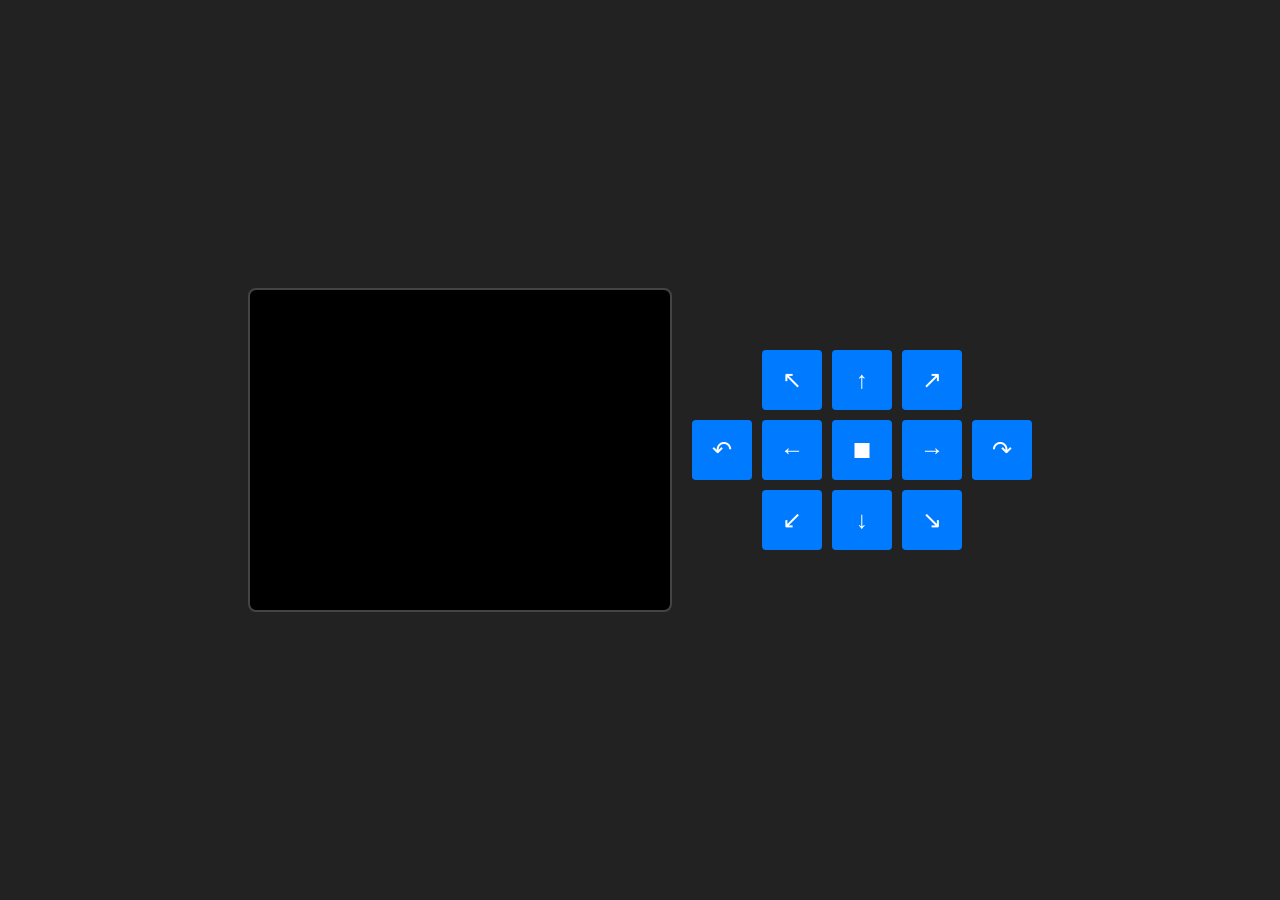
==== client/index.html @ 58f06c02 "cleanup comms, create a prototype of a client-side web interface" ====
<!DOCTYPE html>
<html lang="en">
<head>
    <meta charset="UTF-8">
    <meta name="viewport" content="width=device-width, initial-scale=1.0">
    <title>Thermobot Control Panel</title>
    <style>
        body {
            font-family: Arial, sans-serif;
            display: flex;
            justify-content: center;
            align-items: center;
            min-height: 100vh;
            margin: 0;
            background-color: #222;
        }
        .container {
            display: flex;
            gap: 20px;
            padding: 20px;
        }
        .video-stream {
            background-color: #000;
            border: 2px solid #444;
            border-radius: 8px;
            padding: 10px;
            min-width: 400px;
            min-height: 300px;
        }
        .controls {
            display: flex;
            flex-direction: column;
            gap: 20px;
            justify-content: center;
        }
        .arrow-pad {
            display: grid;
            grid-template-columns: auto auto auto auto auto;
            gap: 10px;
            justify-items: center;
        }
        .arrow-pad button {
            width: 60px;
            height: 60px;
            font-size: 24px;
            background-color: #007bff;
            color: white;
            border: none;
            border-radius: 4px;
            cursor: pointer;
        }
        .arrow-pad .empty {
            visibility: hidden;
        }
        button:hover {
            background-color: #0056b3;
        }
        button:active {
            background-color: #003d82;
        }
    </style>
</head>
<body>
    <div class="container">
        <div class="video-stream">
        </div>
        <div class="controls">
            <div class="arrow-pad">
                <button class="empty"></button>
                <button class="btn-topleft">↖</button>
                <button class="btn-forward">↑</button>
                <button class="btn-topright">↗</button>
                <button class="empty"></button>
                
                <button class="btn-rotateleft">↶</button>
                <button class="btn-left">←</button>
                <button class="btn-stop">⏹</button>
                <button class="btn-right">→</button>
                <button class="btn-rotateright">↷</button>

                <button class="empty"></button>
                <button class="btn-bottomleft">↙</button>
                <button class="btn-backward">↓</button>
                <button class="btn-bottomright">↘</button>
                <button class="empty"></button>
            </div>
        </div>
    </div>

    <script>
        // TODO: implement
        // add event listeners to each buttton, have it send correct json command over websockets
    </script>
</body>
</html>
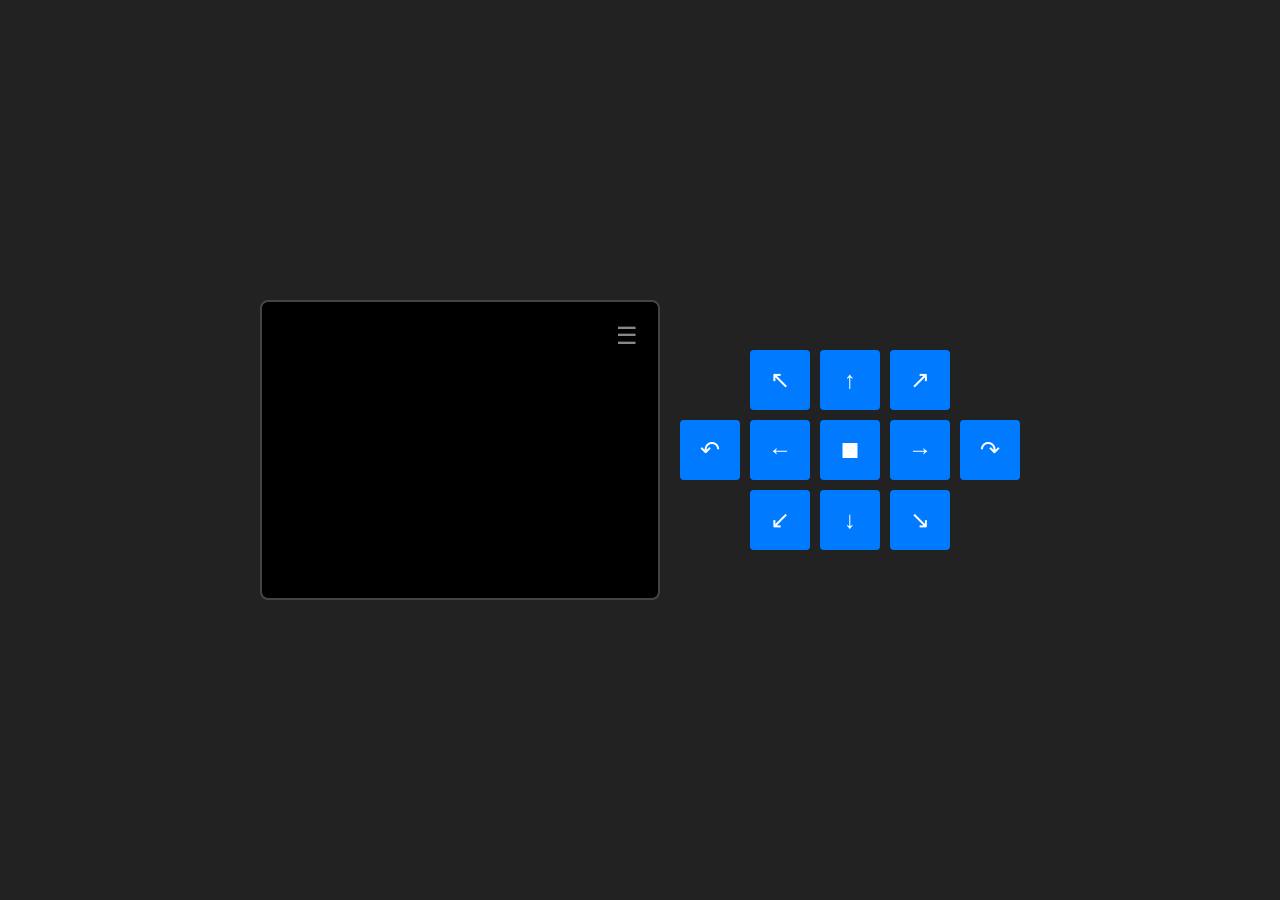
==== commit 48c0f77d: "implement camera streaming" ====
--- a/client/index.html
+++ b/client/index.html
@@ -4,65 +4,349 @@
     <meta charset="UTF-8">
     <meta name="viewport" content="width=device-width, initial-scale=1.0">
     <title>Thermobot Control Panel</title>
-    <style>
-        body {
-            font-family: Arial, sans-serif;
-            display: flex;
-            justify-content: center;
-            align-items: center;
-            min-height: 100vh;
-            margin: 0;
-            background-color: #222;
-        }
-        .container {
-            display: flex;
-            gap: 20px;
-            padding: 20px;
-        }
-        .video-stream {
-            background-color: #000;
-            border: 2px solid #444;
-            border-radius: 8px;
-            padding: 10px;
-            min-width: 400px;
-            min-height: 300px;
-        }
-        .controls {
-            display: flex;
-            flex-direction: column;
-            gap: 20px;
-            justify-content: center;
-        }
-        .arrow-pad {
-            display: grid;
-            grid-template-columns: auto auto auto auto auto;
-            gap: 10px;
-            justify-items: center;
-        }
-        .arrow-pad button {
-            width: 60px;
-            height: 60px;
-            font-size: 24px;
-            background-color: #007bff;
-            color: white;
-            border: none;
-            border-radius: 4px;
-            cursor: pointer;
-        }
-        .arrow-pad .empty {
-            visibility: hidden;
-        }
-        button:hover {
-            background-color: #0056b3;
-        }
-        button:active {
-            background-color: #003d82;
-        }
-    </style>
+    <link rel="stylesheet" href="style.css">
 </head>
 <body>
     <div class="container">
         <div class="video-stream">
+            <input type="checkbox" id="nav-toggle-cb">
+            <label for="nav-toggle-cb" class="hamburger-btn">☰</label>
+            <div id="stream-container" class="image-container hidden">
+                <a id="save-still" href="#" class="button save" download="capture.jpg">Save</a>
+                <div class="close" id="close-stream">×</div>
+                <img id="stream" src="" crossorigin>
+            </div>
+            <div id="sidebar">
+                <nav id="menu">
+
+                    <section id="xclk-section" class="nothidden">
+                        <div class="input-group" id="set-xclk-group">
+                            <label for="set-xclk">XCLK MHz</label>
+                            <div class="text">
+                                <input id="xclk" type="text" minlength="1" maxlength="2" size="2" value="8">
+                            </div>
+                            <button class="inline-button" id="set-xclk">Set</button>
+                        </div>
+                    </section>
+
+                    <div class="input-group" id="framesize-group">
+                        <label for="framesize">Resolution</label>
+                        <select id="framesize" class="default-action">
+                            <!-- 2MP -->
+                            <option value="15">UXGA(1600x1200)</option>
+                            <option value="14">SXGA(1280x1024)</option>
+                            <option value="13">HD(1280x720)</option>
+                            <option value="12">XGA(1024x768)</option>
+                            <option value="11">SVGA(800x600)</option>
+                            <option value="10">VGA(640x480)</option>
+                            <option value="9">HVGA(480x320)</option>
+                            <option value="8">CIF(400x296)</option>
+                            <!--option value="7">320x320</option--> <!-- Unsupported on ov2640 -->
+                            <option value="6">QVGA(320x240)</option>
+                            <option value="5">240x240</option>
+                            <option value="4">HQVGA(240x176)</option>
+                            <option value="3">QCIF(176x144)</option>
+                            <option value="2">128x128</option>
+                            <option value="1">QQVGA(160x120)</option>
+                            <option value="0">96x96</option>
+                        </select>
+                    </div>
+                    <div class="input-group" id="quality-group">
+                        <label for="quality">Quality</label>
+                        <div class="slider-wrapper">
+                            <span class="range-min">4</span>
+                            <input type="range" id="quality" min="4" max="63" value="10" class="default-action">
+                            <span class="range-current" data-for="quality">10</span>
+                            <span class="range-max">63</span>
+                        </div>
+                    </div>
+                    <div class="input-group" id="brightness-group">
+                        <label for="brightness">Brightness</label>
+                        <div class="slider-wrapper">
+                            <span class="range-min">-2</span>
+                            <input type="range" id="brightness" min="-2" max="2" value="0" class="default-action">
+                            <span class="range-current" data-for="brightness">0</span>
+                            <span class="range-max">2</span>
+                        </div>
+                    </div>
+                    <div class="input-group" id="contrast-group">
+                        <label for="contrast">Contrast</label>
+                        <div class="slider-wrapper">
+                            <span class="range-min">-2</span>
+                            <input type="range" id="contrast" min="-2" max="2" value="0" class="default-action">
+                            <span class="range-current" data-for="contrast">0</span>
+                            <span class="range-max">2</span>
+                        </div>
+                    </div>
+                    <div class="input-group" id="saturation-group">
+                        <label for="saturation">Saturation</label>
+                        <div class="slider-wrapper">
+                            <span class="range-min">-2</span>
+                            <input type="range" id="saturation" min="-2" max="2" value="0" class="default-action">
+                            <span class="range-current" data-for="saturation">0</span>
+                            <span class="range-max">2</span>
+                        </div>
+                    </div>
+                    <div class="input-group" id="special_effect-group">
+                        <label for="special_effect">Special Effect</label>
+                        <select id="special_effect" class="default-action">
+                            <option value="0" selected="selected">No Effect</option>
+                            <option value="1">Negative</option>
+                            <option value="2">Grayscale</option>
+                            <option value="3">Red Tint</option>
+                            <option value="4">Green Tint</option>
+                            <option value="5">Blue Tint</option>
+                            <option value="6">Sepia</option>
+                        </select>
+                    </div>
+                    <div class="input-group" id="awb-group">
+                        <label for="awb">AWB</label>
+                        <div class="switch">
+                            <input id="awb" type="checkbox" class="default-action" checked="checked">
+                            <label class="slider" for="awb"></label>
+                        </div>
+                    </div>
+                    <div class="input-group" id="awb_gain-group">
+                        <label for="awb_gain">AWB Gain</label>
+                        <div class="switch">
+                            <input id="awb_gain" type="checkbox" class="default-action" checked="checked">
+                            <label class="slider" for="awb_gain"></label>
+                        </div>
+                    </div>
+                    <div class="input-group" id="wb_mode-group">
+                        <label for="wb_mode">WB Mode</label>
+                        <select id="wb_mode" class="default-action">
+                            <option value="0" selected="selected">Auto</option>
+                            <option value="1">Sunny</option>
+                            <option value="2">Cloudy</option>
+                            <option value="3">Office</option>
+                            <option value="4">Home</option>
+                        </select>
+                    </div>
+                    <div class="input-group" id="aec-group">
+                        <label for="aec">AEC SENSOR</label>
+                        <div class="switch">
+                            <input id="aec" type="checkbox" class="default-action" checked="checked">
+                            <label class="slider" for="aec"></label>
+                        </div>
+                    </div>
+                    <div class="input-group" id="aec2-group">
+                        <label for="aec2">AEC DSP</label>
+                        <div class="switch">
+                            <input id="aec2" type="checkbox" class="default-action" checked="checked">
+                            <label class="slider" for="aec2"></label>
+                        </div>
+                    </div>
+                    <div class="input-group" id="ae_level-group">
+                        <label for="ae_level">AE Level</label>
+                        <div class="slider-wrapper">
+                            <span class="range-min">-2</span>
+                            <input type="range" id="ae_level" min="-2" max="2" value="0" class="default-action">
+                            <span class="range-current" data-for="ae_level">0</span>
+                            <span class="range-max">2</span>
+                        </div>
+                    </div>
+                    <div class="input-group" id="aec_value-group">
+                        <label for="aec_value">Exposure</label>
+                        <div class="slider-wrapper">
+                            <span class="range-min">0</span>
+                            <input type="range" id="aec_value" min="0" max="1200" value="204" class="default-action">
+                            <span class="range-current" data-for="aec_value">204</span>
+                            <span class="range-max">1200</span>
+                        </div>
+                    </div>
+                    <div class="input-group" id="agc-group">
+                        <label for="agc">AGC</label>
+                        <div class="switch">
+                            <input id="agc" type="checkbox" class="default-action" checked="checked">
+                            <label class="slider" for="agc"></label>
+                        </div>
+                    </div>
+                    <div class="input-group hidden" id="agc_gain-group">
+                        <label for="agc_gain">Gain</label>
+                        <div class="slider-wrapper">
+                            <span class="range-min">1x</span>
+                            <input type="range" id="agc_gain" min="0" max="30" value="5" class="default-action">
+                            <span class="range-current" data-for="agc_gain">5</span>
+                            <span class="range-max">31x</span>
+                        </div>
+                    </div>
+                    <div class="input-group" id="gainceiling-group">
+                        <label for="gainceiling">Gain Ceiling</label>
+                        <div class="slider-wrapper">
+                            <span class="range-min">2x</span>
+                            <input type="range" id="gainceiling" min="0" max="6" value="0" class="default-action">
+                            <span class="range-current" data-for="gainceiling">0</span>
+                            <span class="range-max">128x</span>
+                        </div>
+                    </div>
+                    <div class="input-group" id="bpc-group">
+                        <label for="bpc">BPC</label>
+                        <div class="switch">
+                            <input id="bpc" type="checkbox" class="default-action">
+                            <label class="slider" for="bpc"></label>
+                        </div>
+                    </div>
+                    <div class="input-group" id="wpc-group">
+                        <label for="wpc">WPC</label>
+                        <div class="switch">
+                            <input id="wpc" type="checkbox" class="default-action" checked="checked">
+                            <label class="slider" for="wpc"></label>
+                        </div>
+                    </div>
+                    <div class="input-group" id="raw_gma-group">
+                        <label for="raw_gma">Raw GMA</label>
+                        <div class="switch">
+                            <input id="raw_gma" type="checkbox" class="default-action" checked="checked">
+                            <label class="slider" for="raw_gma"></label>
+                        </div>
+                    </div>
+                    <div class="input-group" id="lenc-group">
+                        <label for="lenc">Lens Correction</label>
+                        <div class="switch">
+                            <input id="lenc" type="checkbox" class="default-action" checked="checked">
+                            <label class="slider" for="lenc"></label>
+                        </div>
+                    </div>
+                    <div class="input-group" id="hmirror-group">
+                        <label for="hmirror">H-Mirror</label>
+                        <div class="switch">
+                            <input id="hmirror" type="checkbox" class="default-action" checked="checked">
+                            <label class="slider" for="hmirror"></label>
+                        </div>
+                    </div>
+                    <div class="input-group" id="vflip-group">
+                        <label for="vflip">V-Flip</label>
+                        <div class="switch">
+                            <input id="vflip" type="checkbox" class="default-action" checked="checked">
+                            <label class="slider" for="vflip"></label>
+                        </div>
+                    </div>
+                    <div class="input-group" id="dcw-group">
+                        <label for="dcw">DCW (Downsize EN)</label>
+                        <div class="switch">
+                            <input id="dcw" type="checkbox" class="default-action" checked="checked">
+                            <label class="slider" for="dcw"></label>
+                        </div>
+                    </div>
+                    <div class="input-group" id="colorbar-group">
+                        <label for="colorbar">Color Bar</label>
+                        <div class="switch">
+                            <input id="colorbar" type="checkbox" class="default-action">
+                            <label class="slider" for="colorbar"></label>
+                        </div>
+                    </div>
+                    <div class="input-group" id="led-group">
+                        <label for="led_intensity">LED Intensity</label>
+                        <div class="slider-wrapper">
+                            <span class="range-min">0</span>
+                            <input type="range" id="led_intensity" min="0" max="255" value="0" class="default-action">
+                            <span class="range-current" data-for="led_intensity">0</span>
+                            <span class="range-max">255</span>
+                        </div>
+                    </div>
+                    <section id="buttons">
+                        <button id="get-still">Get Still</button>
+                        <button id="toggle-stream">Start Stream</button>
+                    </section>
+
+                    <div style="margin-top: 8px;"><center><span style="font-weight: bold;">Advanced Settings</span></center></div>
+                    <hr style="width:100%">
+                    <input type="checkbox" id="nav-toggle-reg" class="hidden toggle-section-button">
+                    <label for="nav-toggle-reg" class="toggle-section-label">Register Get/Set</label>
+                    <section class="toggle-section">
+                        <!--h4>Set Register</h4-->
+                        <div class="input-group" id="set-reg-group">
+                            <label for="set-reg">Reg, Mask, Value</label>
+                            <div class="text">
+                                <input id="reg-addr" type="text" minlength="4" maxlength="6" size="6" value="0x111">
+                            </div>
+                            <div class="text">
+                                <input id="reg-mask" type="text" minlength="4" maxlength="4" size="4" value="0x80">
+                            </div>
+                            <div class="text">
+                                <input id="reg-value" type="text" minlength="4" maxlength="4" size="4" value="0x80">
+                            </div>
+                            <button class="inline-button" id="set-reg">Set</button>
+                        </div>
+                        <hr style="width:50%">
+                        <!--h4>Get Register</h4-->
+                        <div class="input-group" id="get-reg-group">
+                            <label for="get-reg">Reg, Mask</label>
+                            <div class="text">
+                                <input id="get-reg-addr" type="text" minlength="4" maxlength="6" size="6" value="0x111">
+                            </div>
+                            <div class="text">
+                                <input id="get-reg-mask" type="text" minlength="4" maxlength="6" size="6" value="0x80">
+                            </div>
+                            <button class="inline-button" id="get-reg">Get</button>
+                        </div>
+                        <div class="input-group">
+                            <label for="get-reg-value">Value</label>
+                            <div class="text">
+                                <span id="get-reg-value">0x1234</span>
+                            </div>
+                        </div>
+                    </section>
+                    <hr style="width:100%">
+                    <input type="checkbox" id="nav-toggle-2640pll" class="hidden toggle-section-button">
+                    <label for="nav-toggle-2640pll" class="toggle-section-label">CLK</label>
+                    <section class="toggle-section">
+
+                        <div class="input-group"><label for="2640pll1">CLK 2X</label><div class="switch"><input id="2640pll1" type="checkbox" class="reg-action" reg="0x111" offset="7" mask="0x01"><label class="slider" for="2640pll1"></label></div></div>
+
+                        <div class="input-group"><label for="2640pll3">CLK DIV</label><div class="text">0<input id="2640pll3" type="text" minlength="1" maxlength="2" size="2" value="1" class="reg-action" reg="0x111" offset="0" mask="0x3f">63</div></div>
+                        <div class="input-group"><label for="2640pll5">Auto PCLK</label><div class="switch"><input id="2640pll5" type="checkbox" class="reg-action" reg="0xd3" offset="7" mask="0x01"><label class="slider" for="2640pll5"></label></div></div>
+                        <div class="input-group"><label for="2640pll4">PCLK DIV</label><div class="text">0<input id="2640pll4" type="text" minlength="1" maxlength="3" size="3" value="4" class="reg-action" reg="0xd3" offset="0" mask="0x7f">127</div></div>
+
+                    </section>
+                    <hr style="width:100%">
+                    <input type="checkbox" id="nav-toggle-win" class="hidden toggle-section-button">
+                    <label for="nav-toggle-win" class="toggle-section-label">Window</label>
+                    <section class="toggle-section">
+
+                        <div class="input-group">
+                            <label for="start-x">Sensor Resolution</label><select id="start-x">
+                                <option value="2">CIF (400x296)</option>
+                                <option value="1">SVGA (800x600)</option>
+                                <option value="0" selected="selected">UXGA (1600x1200)</option>
+                            </select>
+                        </div>
+
+                        <div class="input-group" id="set-offset-res-group">
+                            <label for="offset-x">Offset</label>
+                            <div class="text">
+                                X:<input id="offset-x" type="text" minlength="1" maxlength="3" size="6" value="400">
+                            </div>
+                            <div class="text">
+                                Y:<input id="offset-y" type="text" minlength="1" maxlength="3" size="6" value="300">
+                            </div>
+                        </div>
+                        <div class="input-group" id="set-total-res-group">
+                            <label for="total-x">Window Size</label>
+                            <div class="text">
+                                X:<input id="total-x" type="text" minlength="1" maxlength="4" size="6" value="800">
+                            </div>
+                            <div class="text">
+                                Y:<input id="total-y" type="text" minlength="1" maxlength="4" size="6" value="600">
+                            </div>
+                        </div>
+                        <div class="input-group" id="set-output-res-group">
+                            <label for="output-x">Output Size</label>
+                            <div class="text">
+                                X:<input id="output-x" type="text" minlength="1" maxlength="4" size="6" value="320">
+                            </div>
+                            <div class="text">
+                                Y:<input id="output-y" type="text" minlength="1" maxlength="4" size="6" value="240">
+                            </div>
+                        </div>
+                        <button id="set-resolution">Set Resolution</button>
+                    </section>
+
+
+
+                </nav>
+            </div>
         </div>
         <div class="controls">
             <div class="arrow-pad">
@@ -88,8 +372,59 @@
     </div>
 
     <script>
-        // TODO: implement
-        // add event listeners to each buttton, have it send correct json command over websockets
+        const commands = {
+            'btn-forward': { cmd: 'MOVE', vx: 0, vy: 1, omega: 0 },
+            'btn-backward': { cmd: 'MOVE', vx: 0, vy: -1, omega: 0 },
+            'btn-left': { cmd: 'MOVE', vx: -1, vy: 0, omega: 0 },
+            'btn-right': { cmd: 'MOVE', vx: 1, vy: 0, omega: 0 },
+            'btn-topleft': { cmd: 'MOVE', vx: -1, vy: 1, omega: 0 },
+            'btn-topright': { cmd: 'MOVE', vx: 1, vy: 1, omega: 0 },
+            'btn-bottomleft': { cmd: 'MOVE', vx: -1, vy: -1, omega: 0 },
+            'btn-bottomright': { cmd: 'MOVE', vx: 1, vy: -1, omega: 0 },
+            'btn-rotateleft': { cmd: 'MOVE', vx: 0, vy: 0, omega: -1 },
+            'btn-rotateright': { cmd: 'MOVE', vx: 0, vy: 0, omega: 1 },
+            'btn-stop': { cmd: 'MOVE', vx: 0, vy: 0, omega: 0 }
+        };
+
+        const ws = new WebSocket('ws://192.168.4.1/ws');
+
+        ws.onopen = () => console.log('Connected to server');
+        ws.onerror = (error) => console.error('WebSocket error:', error);
+
+        function sendCommand(command) {
+            if (ws.readyState === WebSocket.OPEN) {
+                ws.send(JSON.stringify(command));
+            }
+        }
+
+        const activeIntervals = new Map();
+
+        document.querySelectorAll('.arrow-pad button:not(.empty)').forEach(button => {
+            const className = button.className;
+            const command = commands[className];
+
+            const stopMove = () => {
+                const intervalId = activeIntervals.get(button);
+                if (intervalId) {
+                    clearInterval(intervalId);
+                    activeIntervals.delete(button);
+                }
+                sendCommand(commands['btn-stop']);
+            };
+
+            button.addEventListener('mousedown', () => {
+                sendCommand(command);
+                if (!activeIntervals.has(button)) {
+                    activeIntervals.set(button, setInterval(() => sendCommand(command), 300));
+                }
+            });
+
+            button.addEventListener('mouseup', stopMove);
+        });
+
     </script>
+
+    <!-- Camera stream handling script-->
+    <script src="camerastream.js"></script>
 </body>
 </html>
--- a/client/style.css
+++ b/client/style.css
@@ -0,0 +1,680 @@
+* {
+    box-sizing: border-box;
+}
+
+body {
+    font-family: Arial, sans-serif;
+    display: flex;
+    justify-content: center;
+    align-items: center;
+    min-height: 100vh;
+    margin: 0;
+    background-color: #222;
+}
+
+.container {
+    display: flex;
+    gap: 20px;
+    padding: 20px;
+}
+
+.video-stream {
+    position: relative;
+    background-color: #000;
+    border: 2px solid #444;
+    border-radius: 8px;
+    padding: 10px;
+    min-width: 400px;
+    min-height: 300px;
+}
+
+.image-container {
+    background-color: #000;
+    border-radius: 4px;
+    position: relative;
+    display: flex;
+    align-items: center;
+    justify-content: center;
+    min-height: 300px;
+}
+
+.image-container img {
+    max-width: 100%;
+    max-height: 100%;
+    border-radius: 4px;
+}
+
+.image-container .close {
+    visibility: collapse;
+    /* position: absolute;
+    top: 10px;
+    left: 10px;
+    width: 30px;
+    height: 30px;
+    background-color: rgba(0, 0, 0, 0.6);
+    color: #fff;
+    border-radius: 50%;
+    display: flex;
+    align-items: center;
+    justify-content: center;
+    cursor: pointer;
+    font-size: 24px;
+    line-height: 1;
+    transition: background-color 0.2s;
+    z-index: 10; */
+}
+
+.image-container .close:hover {
+    background-color: rgba(0, 0, 0, 0.9);
+}
+
+.image-container .button.save {
+    position: absolute;
+    bottom: 10px;
+    right: 10px;
+    background-color: #007bff;
+    color: white;
+    padding: 8px 12px;
+    border-radius: 4px;
+    text-decoration: none;
+    font-size: 12px;
+    cursor: pointer;
+    transition: background-color 0.2s;
+    z-index: 10;
+}
+
+.image-container .button.save:hover {
+    background-color: #0056b3;
+}
+
+.image-container .button.save:active {
+    background-color: #003d82;
+}
+
+#menu .text {
+    display: flex;
+    gap: 6px;
+    align-items: center;
+}
+
+#menu .text input[type="text"] {
+    flex: 1;
+    min-width: 0;
+}
+
+.image-container.hidden {
+    display: none;
+}
+
+/* Sidebar - Hidden by default, shown as popup */
+#sidebar {
+    position: fixed;
+    top: 0;
+    right: -400px;
+    width: 380px;
+    height: 100vh;
+    background-color: #1a1a1a;
+    border-left: 2px solid #444;
+    transition: right 0.3s ease;
+    overflow-y: auto;
+    z-index: 1000;
+    padding: 0;
+}
+
+#sidebar::-webkit-scrollbar {
+    width: 8px;
+}
+
+#sidebar::-webkit-scrollbar-track {
+    background: #0a0a0a;
+}
+
+#sidebar::-webkit-scrollbar-thumb {
+    background: #444;
+    border-radius: 4px;
+}
+
+#sidebar::-webkit-scrollbar-thumb:hover {
+    background: #666;
+}
+
+/* Toggle checkbox - control sidebar visibility */
+#nav-toggle-cb {
+    display: none;
+}
+
+#nav-toggle-cb:checked ~ #sidebar {
+    right: 0;
+}
+
+/* Hamburger button styling */
+.hamburger-btn {
+    position: absolute;
+    top: 15px;
+    right: 15px;
+    z-index: 101;
+    background: none;
+    border: none;
+    font-size: 24px;
+    color: #888;
+    cursor: pointer;
+    padding: 5px;
+    transition: color 0.2s ease;
+}
+
+.hamburger-btn:hover {
+    color: #ccc;
+}
+
+/* Menu styling */
+#menu {
+    padding: 20px;
+    display: flex;
+    flex-direction: column;
+    gap: 15px;
+}
+
+#menu section {
+    display: flex;
+    flex-direction: column;
+    gap: 10px;
+}
+
+#menu .input-group {
+    display: flex;
+    flex-direction: column;
+    gap: 6px;
+}
+
+#menu label {
+    font-size: 13px;
+    color: #aaa;
+    font-weight: 500;
+    text-transform: uppercase;
+    letter-spacing: 0.5px;
+}
+
+#menu select,
+#menu input[type="text"],
+#menu input[type="range"] {
+    background-color: #222;
+    color: #fff;
+    border: 1px solid #444;
+    border-radius: 4px;
+    padding: 6px 8px;
+    font-size: 12px;
+}
+
+#menu select:hover,
+#menu input[type="text"]:hover,
+#menu input[type="range"]:hover {
+    border-color: #666;
+}
+
+#menu select:focus,
+#menu input[type="text"]:focus {
+    outline: none;
+    border-color: #007bff;
+    background-color: #2a2a2a;
+}
+
+#menu input[type="range"] {
+    cursor: pointer;
+    padding: 0;
+}
+
+/* Range input styling */
+.slider-wrapper {
+    display: flex;
+    gap: 8px;
+    align-items: center;
+    width: 100%;
+}
+
+.range-min,
+.range-max,
+.range-current {
+    font-size: 11px;
+    color: #777;
+    flex-shrink: 0;
+    min-width: 28px;
+    text-align: center;
+}
+
+.range-current {
+    color: #0090ff;
+    font-weight: 600;
+    min-width: 35px;
+}
+
+.slider-wrapper input[type="range"] {
+    flex: 1;
+    min-width: 0;
+    width: 100%;
+    cursor: pointer;
+    padding: 0;
+}
+
+#menu .input-group:has(input[type="range"]) {
+    display: flex;
+    flex-direction: column;
+    gap: 6px;
+}
+
+/* Toggle switch styling */
+.switch {
+    display: flex;
+    align-items: center;
+}
+
+.switch input {
+    display: none;
+}
+
+.switch .slider {
+    width: 40px;
+    height: 20px;
+    background-color: #444;
+    border-radius: 10px;
+    cursor: pointer;
+    position: relative;
+    transition: background-color 0.3s;
+}
+
+.switch .slider::after {
+    content: '';
+    position: absolute;
+    width: 16px;
+    height: 16px;
+    background-color: #888;
+    border-radius: 50%;
+    top: 2px;
+    left: 2px;
+    transition: left 0.3s;
+}
+
+.switch input:checked + .slider {
+    background-color: #007bff;
+}
+
+.switch input:checked + .slider::after {
+    left: 22px;
+    background-color: #fff;
+}
+
+/* Button styling in menu */
+#menu button {
+    background-color: #007bff;
+    color: white;
+    border: none;
+    padding: 8px 12px;
+    border-radius: 4px;
+    cursor: pointer;
+    font-size: 12px;
+    font-weight: 500;
+    transition: background-color 0.2s;
+}
+
+#menu button:hover {
+    background-color: #0056b3;
+}
+
+#menu button:active {
+    background-color: #003d82;
+}
+
+.inline-button {
+    padding: 6px 10px !important;
+    font-size: 11px !important;
+    width: fit-content !important;
+}
+
+/* Section styling */
+#menu section hr {
+    border: none;
+    border-top: 1px solid #333;
+    margin: 10px 0;
+}
+
+.nothidden {
+    display: flex !important;
+}
+
+.hidden {
+    display: none !important;
+}
+
+/* Toggle section label */
+.toggle-section-label {
+    display: flex;
+    align-items: center;
+    gap: 8px;
+    color: #888;
+    font-size: 12px;
+    font-weight: 500;
+    cursor: pointer;
+    padding: 10px 6px;
+    user-select: none;
+    background-color: #0d0d0d;
+    border-radius: 4px;
+    transition: all 0.2s ease;
+    border-left: 3px solid #444;
+}
+
+.toggle-section-label:hover {
+    color: #aaa;
+    border-left-color: #007bff;
+    background-color: #151515;
+}
+
+/* Arrow indicator for collapsed/expanded state */
+.toggle-section-label::before {
+    content: '▸';
+    display: inline-block;
+    font-size: 10px;
+    transition: transform 0.2s ease;
+    color: #888;
+}
+
+.toggle-section-button:checked + .toggle-section-label::before {
+    transform: rotate(90deg);
+}
+
+.toggle-section-button {
+    display: none;
+}
+
+.toggle-section {
+    max-height: 0;
+    overflow: hidden;
+    flex-direction: column;
+    gap: 10px;
+    background-color: #0d0d0d;
+    border-radius: 4px;
+    margin-top: 0;
+    padding: 0 10px;
+    transition: max-height 0.3s ease, margin-top 0.3s ease, padding 0.3s ease;
+}
+
+.toggle-section-button:checked ~ .toggle-section {
+    max-height: 2000px;
+    margin-top: 5px;
+    padding: 10px;
+}
+
+#buttons {
+    display: flex;
+    gap: 10px;
+    flex-direction: column;
+}
+
+#buttons button {
+    width: 100%;
+}
+
+.controls {
+    display: flex;
+    flex-direction: column;
+    gap: 20px;
+    justify-content: center;
+}
+
+.arrow-pad {
+    display: grid;
+    grid-template-columns: auto auto auto auto auto;
+    gap: 10px;
+    justify-items: center;
+}
+
+.arrow-pad button {
+    width: 60px;
+    height: 60px;
+    font-size: 24px;
+    background-color: #007bff;
+    color: white;
+    border: none;
+    border-radius: 4px;
+    cursor: pointer;
+    transition: background-color 0.2s;
+}
+
+.arrow-pad .empty {
+    visibility: hidden;
+}
+
+.arrow-pad button:hover {
+    background-color: #0056b3;
+}
+
+.arrow-pad button:active {
+    background-color: #003d82;
+}
+
+/* ============== RESPONSIVE DESIGN ============== */
+
+/* Tablet and smaller screens */
+@media (max-width: 1024px) {
+    .container {
+        flex-direction: column;
+        gap: 15px;
+        padding: 15px;
+    }
+
+    .video-stream {
+        min-width: auto;
+        width: 100%;
+        max-width: 100%;
+    }
+
+    .arrow-pad button {
+        width: 50px;
+        height: 50px;
+        font-size: 20px;
+    }
+
+    #sidebar {
+        width: 320px;
+        right: -320px;
+    }
+}
+
+/* Mobile phones - vertical layout */
+@media (max-width: 768px) {
+    * {
+        box-sizing: border-box;
+    }
+
+    body {
+        padding: 0;
+        margin: 0;
+        min-height: 100vh;
+    }
+
+    .container {
+        flex-direction: column;
+        gap: 10px;
+        padding: 10px;
+        align-items: stretch;
+    }
+
+    .video-stream {
+        min-width: auto;
+        min-height: 250px;
+        width: 100%;
+        padding: 8px;
+        border-radius: 6px;
+    }
+
+    .image-container {
+        min-height: 250px;
+    }
+
+    .hamburger-btn {
+        top: 12px;
+        right: 12px;
+        font-size: 20px;
+    }
+
+    #sidebar {
+        width: 100%;
+        right: -100%;
+        height: 100vh;
+        border-radius: 0;
+        border-left: none;
+        border-top: 2px solid #444;
+    }
+
+    #nav-toggle-cb:checked ~ #sidebar {
+        right: 0;
+    }
+
+    #menu {
+        padding: 15px;
+        gap: 12px;
+    }
+
+    #menu label {
+        font-size: 12px;
+    }
+
+    #menu select,
+    #menu input[type="text"] {
+        padding: 8px 6px;
+        font-size: 14px;
+    }
+
+    #menu input[type="range"] {
+        padding: 2px 0;
+    }
+
+    .arrow-pad {
+        grid-template-columns: auto auto auto auto auto;
+        gap: 8px;
+    }
+
+    .arrow-pad button {
+        width: 50px;
+        height: 50px;
+        font-size: 18px;
+    }
+
+    .controls {
+        gap: 15px;
+    }
+
+    .toggle-section-label {
+        padding: 12px 8px;
+        font-size: 13px;
+        gap: 10px;
+    }
+
+    .toggle-section {
+        padding: 12px;
+    }
+
+    #buttons button {
+        padding: 10px;
+        font-size: 13px;
+    }
+
+    .inline-button {
+        padding: 8px 12px !important;
+        font-size: 12px !important;
+    }
+
+    .range-min,
+    .range-max {
+        font-size: 10px;
+    }
+
+    .image-container .close {
+        width: 36px;
+        height: 36px;
+        font-size: 28px;
+    }
+
+    .image-container .button.save {
+        padding: 10px 14px;
+        font-size: 13px;
+    }
+}
+
+/* Small phones - landscape */
+@media (max-width: 480px) {
+    .video-stream {
+        min-height: 200px;
+        padding: 6px;
+    }
+
+    .image-container {
+        min-height: 200px;
+    }
+
+    .arrow-pad {
+        gap: 6px;
+    }
+
+    .arrow-pad button {
+        width: 45px;
+        height: 45px;
+        font-size: 16px;
+    }
+
+    #menu {
+        padding: 12px;
+        gap: 10px;
+    }
+
+    #menu label {
+        font-size: 11px;
+    }
+
+    #menu select,
+    #menu input[type="text"] {
+        padding: 6px 4px;
+        font-size: 13px;
+    }
+
+    .toggle-section-label {
+        padding: 10px 6px;
+        font-size: 11px;
+    }
+
+    .toggle-section {
+        padding: 10px;
+    }
+
+    #buttons {
+        gap: 8px;
+    }
+
+    #buttons button {
+        padding: 8px;
+        font-size: 12px;
+    }
+
+    .inline-button {
+        padding: 6px 10px !important;
+        font-size: 11px !important;
+    }
+
+    .range-min,
+    .range-max {
+        font-size: 9px;
+    }
+}
+
+/* Landscape orientation on small devices */
+@media (max-height: 600px) {
+    #sidebar {
+        max-height: calc(100vh - 150px);
+    }
+
+    .video-stream {
+        min-height: 180px;
+    }
+
+    .image-container {
+        min-height: 180px;
+    }
+}
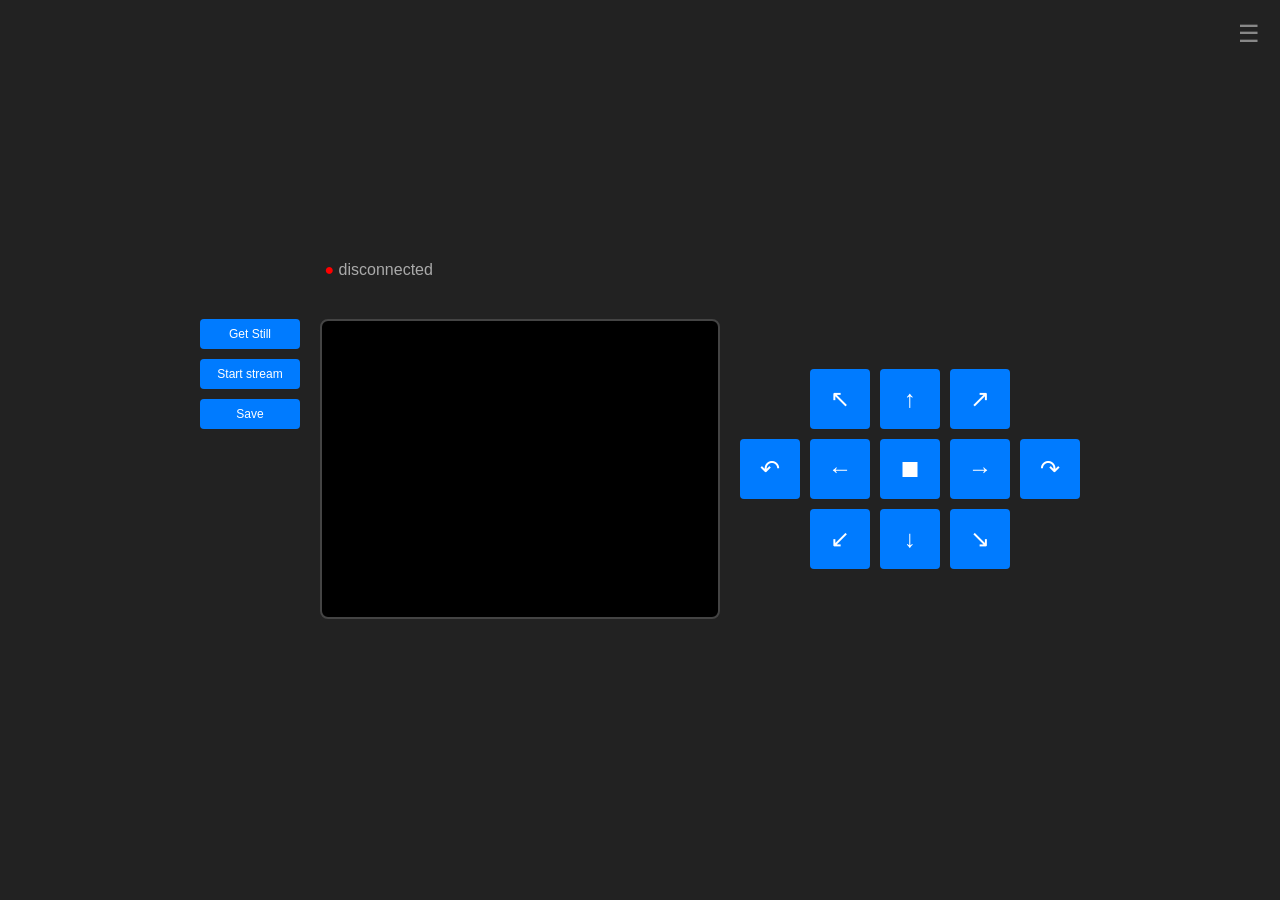
==== commit b53a792b: "upgrade web interface visually and functionally, refactor, add connection status info, add keyboard " ====
--- a/client/index.html
+++ b/client/index.html
@@ -7,424 +7,385 @@
     <link rel="stylesheet" href="style.css">
 </head>
 <body>
-    <div class="container">
-        <div class="video-stream">
-            <input type="checkbox" id="nav-toggle-cb">
-            <label for="nav-toggle-cb" class="hamburger-btn">☰</label>
-            <div id="stream-container" class="image-container hidden">
-                <a id="save-still" href="#" class="button save" download="capture.jpg">Save</a>
-                <div class="close" id="close-stream">×</div>
-                <img id="stream" src="" crossorigin>
+    <div class="vertical-container">
+        <div id="connection-status">
+            <span id="spacer"></span>
+            <span id="status-circle" class="disconnected">●</span>
+            <span id="status-text">disconnected</span>
+        </div>
+        <div class="container">
+            <section id="stream-control">
+                <input type="checkbox" id="nav-toggle-cb">
+                <label for="nav-toggle-cb" class="hamburger-btn">☰</label>
+                <button id="get-still">Get Still</button>
+                <button id="toggle-stream">Start stream</button>
+                <a id="save-still" href="#" download="capture.jpg">Save</a>
+            </section>
+            <div class="video-stream">
+                <div id="stream-container" class="image-container hidden">
+                    <div class="close" id="close-stream">×</div>
+                    <img id="stream" src="" crossorigin>
+                </div>
+                <div id="sidebar">
+                    <span class="sidebar-close" id="sidebar-close">×</span>
+                    <nav id="menu">
+                        <section id="xclk-section" class="nothidden">
+                            <div class="input-group" id="set-xclk-group">
+                                <label for="set-xclk">XCLK MHz</label>
+                                <div class="text">
+                                    <input id="xclk" type="text" minlength="1" maxlength="2" size="2" value="8">
+                                </div>
+                                <button class="inline-button" id="set-xclk">Set</button>
+                            </div>
+                        </section>
+
+                        <div class="input-group" id="framesize-group">
+                            <label for="framesize">Resolution</label>
+                            <select id="framesize" class="default-action">
+                                <!-- 2MP -->
+                                <option value="15">UXGA(1600x1200)</option>
+                                <option value="14">SXGA(1280x1024)</option>
+                                <option value="13">HD(1280x720)</option>
+                                <option value="12">XGA(1024x768)</option>
+                                <option value="11">SVGA(800x600)</option>
+                                <option value="10">VGA(640x480)</option>
+                                <option value="9">HVGA(480x320)</option>
+                                <option value="8">CIF(400x296)</option>
+                                <!--option value="7">320x320</option--> <!-- Unsupported on ov2640 -->
+                                <option value="6">QVGA(320x240)</option>
+                                <option value="5">240x240</option>
+                                <option value="4">HQVGA(240x176)</option>
+                                <option value="3">QCIF(176x144)</option>
+                                <option value="2">128x128</option>
+                                <option value="1">QQVGA(160x120)</option>
+                                <option value="0">96x96</option>
+                            </select>
+                        </div>
+                        <div class="input-group" id="quality-group">
+                            <label for="quality">Quality</label>
+                            <div class="slider-wrapper">
+                                <span class="range-min">4</span>
+                                <input type="range" id="quality" min="4" max="63" value="10" class="default-action">
+                                <span class="range-current" data-for="quality">10</span>
+                                <span class="range-max">63</span>
+                            </div>
+                        </div>
+                        <div class="input-group" id="brightness-group">
+                            <label for="brightness">Brightness</label>
+                            <div class="slider-wrapper">
+                                <span class="range-min">-2</span>
+                                <input type="range" id="brightness" min="-2" max="2" value="0" class="default-action">
+                                <span class="range-current" data-for="brightness">0</span>
+                                <span class="range-max">2</span>
+                            </div>
+                        </div>
+                        <div class="input-group" id="contrast-group">
+                            <label for="contrast">Contrast</label>
+                            <div class="slider-wrapper">
+                                <span class="range-min">-2</span>
+                                <input type="range" id="contrast" min="-2" max="2" value="0" class="default-action">
+                                <span class="range-current" data-for="contrast">0</span>
+                                <span class="range-max">2</span>
+                            </div>
+                        </div>
+                        <div class="input-group" id="saturation-group">
+                            <label for="saturation">Saturation</label>
+                            <div class="slider-wrapper">
+                                <span class="range-min">-2</span>
+                                <input type="range" id="saturation" min="-2" max="2" value="0" class="default-action">
+                                <span class="range-current" data-for="saturation">0</span>
+                                <span class="range-max">2</span>
+                            </div>
+                        </div>
+                        <div class="input-group" id="special_effect-group">
+                            <label for="special_effect">Special Effect</label>
+                            <select id="special_effect" class="default-action">
+                                <option value="0" selected="selected">No Effect</option>
+                                <option value="1">Negative</option>
+                                <option value="2">Grayscale</option>
+                                <option value="3">Red Tint</option>
+                                <option value="4">Green Tint</option>
+                                <option value="5">Blue Tint</option>
+                                <option value="6">Sepia</option>
+                            </select>
+                        </div>
+                        <div class="input-group" id="awb-group">
+                            <label for="awb">AWB</label>
+                            <div class="switch">
+                                <input id="awb" type="checkbox" class="default-action" checked="checked">
+                                <label class="slider" for="awb"></label>
+                            </div>
+                        </div>
+                        <div class="input-group" id="awb_gain-group">
+                            <label for="awb_gain">AWB Gain</label>
+                            <div class="switch">
+                                <input id="awb_gain" type="checkbox" class="default-action" checked="checked">
+                                <label class="slider" for="awb_gain"></label>
+                            </div>
+                        </div>
+                        <div class="input-group" id="wb_mode-group">
+                            <label for="wb_mode">WB Mode</label>
+                            <select id="wb_mode" class="default-action">
+                                <option value="0" selected="selected">Auto</option>
+                                <option value="1">Sunny</option>
+                                <option value="2">Cloudy</option>
+                                <option value="3">Office</option>
+                                <option value="4">Home</option>
+                            </select>
+                        </div>
+                        <div class="input-group" id="aec-group">
+                            <label for="aec">AEC SENSOR</label>
+                            <div class="switch">
+                                <input id="aec" type="checkbox" class="default-action" checked="checked">
+                                <label class="slider" for="aec"></label>
+                            </div>
+                        </div>
+                        <div class="input-group" id="aec2-group">
+                            <label for="aec2">AEC DSP</label>
+                            <div class="switch">
+                                <input id="aec2" type="checkbox" class="default-action" checked="checked">
+                                <label class="slider" for="aec2"></label>
+                            </div>
+                        </div>
+                        <div class="input-group" id="ae_level-group">
+                            <label for="ae_level">AE Level</label>
+                            <div class="slider-wrapper">
+                                <span class="range-min">-2</span>
+                                <input type="range" id="ae_level" min="-2" max="2" value="0" class="default-action">
+                                <span class="range-current" data-for="ae_level">0</span>
+                                <span class="range-max">2</span>
+                            </div>
+                        </div>
+                        <div class="input-group" id="aec_value-group">
+                            <label for="aec_value">Exposure</label>
+                            <div class="slider-wrapper">
+                                <span class="range-min">0</span>
+                                <input type="range" id="aec_value" min="0" max="1200" value="204" class="default-action">
+                                <span class="range-current" data-for="aec_value">204</span>
+                                <span class="range-max">1200</span>
+                            </div>
+                        </div>
+                        <div class="input-group" id="agc-group">
+                            <label for="agc">AGC</label>
+                            <div class="switch">
+                                <input id="agc" type="checkbox" class="default-action" checked="checked">
+                                <label class="slider" for="agc"></label>
+                            </div>
+                        </div>
+                        <div class="input-group hidden" id="agc_gain-group">
+                            <label for="agc_gain">Gain</label>
+                            <div class="slider-wrapper">
+                                <span class="range-min">1x</span>
+                                <input type="range" id="agc_gain" min="0" max="30" value="5" class="default-action">
+                                <span class="range-current" data-for="agc_gain">5</span>
+                                <span class="range-max">31x</span>
+                            </div>
+                        </div>
+                        <div class="input-group" id="gainceiling-group">
+                            <label for="gainceiling">Gain Ceiling</label>
+                            <div class="slider-wrapper">
+                                <span class="range-min">2x</span>
+                                <input type="range" id="gainceiling" min="0" max="6" value="0" class="default-action">
+                                <span class="range-current" data-for="gainceiling">0</span>
+                                <span class="range-max">128x</span>
+                            </div>
+                        </div>
+                        <div class="input-group" id="bpc-group">
+                            <label for="bpc">BPC</label>
+                            <div class="switch">
+                                <input id="bpc" type="checkbox" class="default-action">
+                                <label class="slider" for="bpc"></label>
+                            </div>
+                        </div>
+                        <div class="input-group" id="wpc-group">
+                            <label for="wpc">WPC</label>
+                            <div class="switch">
+                                <input id="wpc" type="checkbox" class="default-action" checked="checked">
+                                <label class="slider" for="wpc"></label>
+                            </div>
+                        </div>
+                        <div class="input-group" id="raw_gma-group">
+                            <label for="raw_gma">Raw GMA</label>
+                            <div class="switch">
+                                <input id="raw_gma" type="checkbox" class="default-action" checked="checked">
+                                <label class="slider" for="raw_gma"></label>
+                            </div>
+                        </div>
+                        <div class="input-group" id="lenc-group">
+                            <label for="lenc">Lens Correction</label>
+                            <div class="switch">
+                                <input id="lenc" type="checkbox" class="default-action" checked="checked">
+                                <label class="slider" for="lenc"></label>
+                            </div>
+                        </div>
+                        <div class="input-group" id="hmirror-group">
+                            <label for="hmirror">H-Mirror</label>
+                            <div class="switch">
+                                <input id="hmirror" type="checkbox" class="default-action" checked="checked">
+                                <label class="slider" for="hmirror"></label>
+                            </div>
+                        </div>
+                        <div class="input-group" id="vflip-group">
+                            <label for="vflip">V-Flip</label>
+                            <div class="switch">
+                                <input id="vflip" type="checkbox" class="default-action" checked="checked">
+                                <label class="slider" for="vflip"></label>
+                            </div>
+                        </div>
+                        <div class="input-group" id="dcw-group">
+                            <label for="dcw">DCW (Downsize EN)</label>
+                            <div class="switch">
+                                <input id="dcw" type="checkbox" class="default-action" checked="checked">
+                                <label class="slider" for="dcw"></label>
+                            </div>
+                        </div>
+                        <div class="input-group" id="colorbar-group">
+                            <label for="colorbar">Color Bar</label>
+                            <div class="switch">
+                                <input id="colorbar" type="checkbox" class="default-action">
+                                <label class="slider" for="colorbar"></label>
+                            </div>
+                        </div>
+                        <div class="input-group" id="led-group">
+                            <label for="led_intensity">LED Intensity</label>
+                            <div class="slider-wrapper">
+                                <span class="range-min">0</span>
+                                <input type="range" id="led_intensity" min="0" max="255" value="0" class="default-action">
+                                <span class="range-current" data-for="led_intensity">0</span>
+                                <span class="range-max">255</span>
+                            </div>
+                        </div>
+
+                        <div style="margin-top: 8px;"><center><span style="font-weight: bold;">Advanced Settings</span></center></div>
+                        <hr style="width:100%">
+                        <input type="checkbox" id="nav-toggle-reg" class="hidden toggle-section-button">
+                        <label for="nav-toggle-reg" class="toggle-section-label">Register Get/Set</label>
+                        <section class="toggle-section">
+                            <!--h4>Set Register</h4-->
+                            <div class="input-group" id="set-reg-group">
+                                <label for="set-reg">Reg, Mask, Value</label>
+                                <div class="text">
+                                    <input id="reg-addr" type="text" minlength="4" maxlength="6" size="6" value="0x111">
+                                </div>
+                                <div class="text">
+                                    <input id="reg-mask" type="text" minlength="4" maxlength="4" size="4" value="0x80">
+                                </div>
+                                <div class="text">
+                                    <input id="reg-value" type="text" minlength="4" maxlength="4" size="4" value="0x80">
+                                </div>
+                                <button class="inline-button" id="set-reg">Set</button>
+                            </div>
+                            <hr style="width:50%">
+                            <!--h4>Get Register</h4-->
+                            <div class="input-group" id="get-reg-group">
+                                <label for="get-reg">Reg, Mask</label>
+                                <div class="text">
+                                    <input id="get-reg-addr" type="text" minlength="4" maxlength="6" size="6" value="0x111">
+                                </div>
+                                <div class="text">
+                                    <input id="get-reg-mask" type="text" minlength="4" maxlength="6" size="6" value="0x80">
+                                </div>
+                                <button class="inline-button" id="get-reg">Get</button>
+                            </div>
+                            <div class="input-group">
+                                <label for="get-reg-value">Value</label>
+                                <div class="text">
+                                    <span id="get-reg-value">0x1234</span>
+                                </div>
+                            </div>
+                        </section>
+                        <hr style="width:100%">
+                        <input type="checkbox" id="nav-toggle-2640pll" class="hidden toggle-section-button">
+                        <label for="nav-toggle-2640pll" class="toggle-section-label">CLK</label>
+                        <section class="toggle-section">
+
+                            <div class="input-group"><label for="2640pll1">CLK 2X</label><div class="switch"><input id="2640pll1" type="checkbox" class="reg-action" reg="0x111" offset="7" mask="0x01"><label class="slider" for="2640pll1"></label></div></div>
+
+                            <div class="input-group"><label for="2640pll3">CLK DIV</label><div class="text">0<input id="2640pll3" type="text" minlength="1" maxlength="2" size="2" value="1" class="reg-action" reg="0x111" offset="0" mask="0x3f">63</div></div>
+                            <div class="input-group"><label for="2640pll5">Auto PCLK</label><div class="switch"><input id="2640pll5" type="checkbox" class="reg-action" reg="0xd3" offset="7" mask="0x01"><label class="slider" for="2640pll5"></label></div></div>
+                            <div class="input-group"><label for="2640pll4">PCLK DIV</label><div class="text">0<input id="2640pll4" type="text" minlength="1" maxlength="3" size="3" value="4" class="reg-action" reg="0xd3" offset="0" mask="0x7f">127</div></div>
+
+                        </section>
+                        <hr style="width:100%">
+                        <input type="checkbox" id="nav-toggle-win" class="hidden toggle-section-button">
+                        <label for="nav-toggle-win" class="toggle-section-label">Window</label>
+                        <section class="toggle-section">
+
+                            <div class="input-group">
+                                <label for="start-x">Sensor Resolution</label><select id="start-x">
+                                    <option value="2">CIF (400x296)</option>
+                                    <option value="1">SVGA (800x600)</option>
+                                    <option value="0" selected="selected">UXGA (1600x1200)</option>
+                                </select>
+                            </div>
+
+                            <div class="input-group" id="set-offset-res-group">
+                                <label for="offset-x">Offset</label>
+                                <div class="text">
+                                    X:<input id="offset-x" type="text" minlength="1" maxlength="3" size="6" value="400">
+                                </div>
+                                <div class="text">
+                                    Y:<input id="offset-y" type="text" minlength="1" maxlength="3" size="6" value="300">
+                                </div>
+                            </div>
+                            <div class="input-group" id="set-total-res-group">
+                                <label for="total-x">Window Size</label>
+                                <div class="text">
+                                    X:<input id="total-x" type="text" minlength="1" maxlength="4" size="6" value="800">
+                                </div>
+                                <div class="text">
+                                    Y:<input id="total-y" type="text" minlength="1" maxlength="4" size="6" value="600">
+                                </div>
+                            </div>
+                            <div class="input-group" id="set-output-res-group">
+                                <label for="output-x">Output Size</label>
+                                <div class="text">
+                                    X:<input id="output-x" type="text" minlength="1" maxlength="4" size="6" value="320">
+                                </div>
+                                <div class="text">
+                                    Y:<input id="output-y" type="text" minlength="1" maxlength="4" size="6" value="240">
+                                </div>
+                            </div>
+                            <button id="set-resolution">Set Resolution</button>
+                        </section>
+                    </nav>
+                </div>
             </div>
-            <div id="sidebar">
-                <nav id="menu">
-
-                    <section id="xclk-section" class="nothidden">
-                        <div class="input-group" id="set-xclk-group">
-                            <label for="set-xclk">XCLK MHz</label>
-                            <div class="text">
-                                <input id="xclk" type="text" minlength="1" maxlength="2" size="2" value="8">
-                            </div>
-                            <button class="inline-button" id="set-xclk">Set</button>
-                        </div>
-                    </section>
-
-                    <div class="input-group" id="framesize-group">
-                        <label for="framesize">Resolution</label>
-                        <select id="framesize" class="default-action">
-                            <!-- 2MP -->
-                            <option value="15">UXGA(1600x1200)</option>
-                            <option value="14">SXGA(1280x1024)</option>
-                            <option value="13">HD(1280x720)</option>
-                            <option value="12">XGA(1024x768)</option>
-                            <option value="11">SVGA(800x600)</option>
-                            <option value="10">VGA(640x480)</option>
-                            <option value="9">HVGA(480x320)</option>
-                            <option value="8">CIF(400x296)</option>
-                            <!--option value="7">320x320</option--> <!-- Unsupported on ov2640 -->
-                            <option value="6">QVGA(320x240)</option>
-                            <option value="5">240x240</option>
-                            <option value="4">HQVGA(240x176)</option>
-                            <option value="3">QCIF(176x144)</option>
-                            <option value="2">128x128</option>
-                            <option value="1">QQVGA(160x120)</option>
-                            <option value="0">96x96</option>
-                        </select>
-                    </div>
-                    <div class="input-group" id="quality-group">
-                        <label for="quality">Quality</label>
-                        <div class="slider-wrapper">
-                            <span class="range-min">4</span>
-                            <input type="range" id="quality" min="4" max="63" value="10" class="default-action">
-                            <span class="range-current" data-for="quality">10</span>
-                            <span class="range-max">63</span>
-                        </div>
-                    </div>
-                    <div class="input-group" id="brightness-group">
-                        <label for="brightness">Brightness</label>
-                        <div class="slider-wrapper">
-                            <span class="range-min">-2</span>
-                            <input type="range" id="brightness" min="-2" max="2" value="0" class="default-action">
-                            <span class="range-current" data-for="brightness">0</span>
-                            <span class="range-max">2</span>
-                        </div>
-                    </div>
-                    <div class="input-group" id="contrast-group">
-                        <label for="contrast">Contrast</label>
-                        <div class="slider-wrapper">
-                            <span class="range-min">-2</span>
-                            <input type="range" id="contrast" min="-2" max="2" value="0" class="default-action">
-                            <span class="range-current" data-for="contrast">0</span>
-                            <span class="range-max">2</span>
-                        </div>
-                    </div>
-                    <div class="input-group" id="saturation-group">
-                        <label for="saturation">Saturation</label>
-                        <div class="slider-wrapper">
-                            <span class="range-min">-2</span>
-                            <input type="range" id="saturation" min="-2" max="2" value="0" class="default-action">
-                            <span class="range-current" data-for="saturation">0</span>
-                            <span class="range-max">2</span>
-                        </div>
-                    </div>
-                    <div class="input-group" id="special_effect-group">
-                        <label for="special_effect">Special Effect</label>
-                        <select id="special_effect" class="default-action">
-                            <option value="0" selected="selected">No Effect</option>
-                            <option value="1">Negative</option>
-                            <option value="2">Grayscale</option>
-                            <option value="3">Red Tint</option>
-                            <option value="4">Green Tint</option>
-                            <option value="5">Blue Tint</option>
-                            <option value="6">Sepia</option>
-                        </select>
-                    </div>
-                    <div class="input-group" id="awb-group">
-                        <label for="awb">AWB</label>
-                        <div class="switch">
-                            <input id="awb" type="checkbox" class="default-action" checked="checked">
-                            <label class="slider" for="awb"></label>
-                        </div>
-                    </div>
-                    <div class="input-group" id="awb_gain-group">
-                        <label for="awb_gain">AWB Gain</label>
-                        <div class="switch">
-                            <input id="awb_gain" type="checkbox" class="default-action" checked="checked">
-                            <label class="slider" for="awb_gain"></label>
-                        </div>
-                    </div>
-                    <div class="input-group" id="wb_mode-group">
-                        <label for="wb_mode">WB Mode</label>
-                        <select id="wb_mode" class="default-action">
-                            <option value="0" selected="selected">Auto</option>
-                            <option value="1">Sunny</option>
-                            <option value="2">Cloudy</option>
-                            <option value="3">Office</option>
-                            <option value="4">Home</option>
-                        </select>
-                    </div>
-                    <div class="input-group" id="aec-group">
-                        <label for="aec">AEC SENSOR</label>
-                        <div class="switch">
-                            <input id="aec" type="checkbox" class="default-action" checked="checked">
-                            <label class="slider" for="aec"></label>
-                        </div>
-                    </div>
-                    <div class="input-group" id="aec2-group">
-                        <label for="aec2">AEC DSP</label>
-                        <div class="switch">
-                            <input id="aec2" type="checkbox" class="default-action" checked="checked">
-                            <label class="slider" for="aec2"></label>
-                        </div>
-                    </div>
-                    <div class="input-group" id="ae_level-group">
-                        <label for="ae_level">AE Level</label>
-                        <div class="slider-wrapper">
-                            <span class="range-min">-2</span>
-                            <input type="range" id="ae_level" min="-2" max="2" value="0" class="default-action">
-                            <span class="range-current" data-for="ae_level">0</span>
-                            <span class="range-max">2</span>
-                        </div>
-                    </div>
-                    <div class="input-group" id="aec_value-group">
-                        <label for="aec_value">Exposure</label>
-                        <div class="slider-wrapper">
-                            <span class="range-min">0</span>
-                            <input type="range" id="aec_value" min="0" max="1200" value="204" class="default-action">
-                            <span class="range-current" data-for="aec_value">204</span>
-                            <span class="range-max">1200</span>
-                        </div>
-                    </div>
-                    <div class="input-group" id="agc-group">
-                        <label for="agc">AGC</label>
-                        <div class="switch">
-                            <input id="agc" type="checkbox" class="default-action" checked="checked">
-                            <label class="slider" for="agc"></label>
-                        </div>
-                    </div>
-                    <div class="input-group hidden" id="agc_gain-group">
-                        <label for="agc_gain">Gain</label>
-                        <div class="slider-wrapper">
-                            <span class="range-min">1x</span>
-                            <input type="range" id="agc_gain" min="0" max="30" value="5" class="default-action">
-                            <span class="range-current" data-for="agc_gain">5</span>
-                            <span class="range-max">31x</span>
-                        </div>
-                    </div>
-                    <div class="input-group" id="gainceiling-group">
-                        <label for="gainceiling">Gain Ceiling</label>
-                        <div class="slider-wrapper">
-                            <span class="range-min">2x</span>
-                            <input type="range" id="gainceiling" min="0" max="6" value="0" class="default-action">
-                            <span class="range-current" data-for="gainceiling">0</span>
-                            <span class="range-max">128x</span>
-                        </div>
-                    </div>
-                    <div class="input-group" id="bpc-group">
-                        <label for="bpc">BPC</label>
-                        <div class="switch">
-                            <input id="bpc" type="checkbox" class="default-action">
-                            <label class="slider" for="bpc"></label>
-                        </div>
-                    </div>
-                    <div class="input-group" id="wpc-group">
-                        <label for="wpc">WPC</label>
-                        <div class="switch">
-                            <input id="wpc" type="checkbox" class="default-action" checked="checked">
-                            <label class="slider" for="wpc"></label>
-                        </div>
-                    </div>
-                    <div class="input-group" id="raw_gma-group">
-                        <label for="raw_gma">Raw GMA</label>
-                        <div class="switch">
-                            <input id="raw_gma" type="checkbox" class="default-action" checked="checked">
-                            <label class="slider" for="raw_gma"></label>
-                        </div>
-                    </div>
-                    <div class="input-group" id="lenc-group">
-                        <label for="lenc">Lens Correction</label>
-                        <div class="switch">
-                            <input id="lenc" type="checkbox" class="default-action" checked="checked">
-                            <label class="slider" for="lenc"></label>
-                        </div>
-                    </div>
-                    <div class="input-group" id="hmirror-group">
-                        <label for="hmirror">H-Mirror</label>
-                        <div class="switch">
-                            <input id="hmirror" type="checkbox" class="default-action" checked="checked">
-                            <label class="slider" for="hmirror"></label>
-                        </div>
-                    </div>
-                    <div class="input-group" id="vflip-group">
-                        <label for="vflip">V-Flip</label>
-                        <div class="switch">
-                            <input id="vflip" type="checkbox" class="default-action" checked="checked">
-                            <label class="slider" for="vflip"></label>
-                        </div>
-                    </div>
-                    <div class="input-group" id="dcw-group">
-                        <label for="dcw">DCW (Downsize EN)</label>
-                        <div class="switch">
-                            <input id="dcw" type="checkbox" class="default-action" checked="checked">
-                            <label class="slider" for="dcw"></label>
-                        </div>
-                    </div>
-                    <div class="input-group" id="colorbar-group">
-                        <label for="colorbar">Color Bar</label>
-                        <div class="switch">
-                            <input id="colorbar" type="checkbox" class="default-action">
-                            <label class="slider" for="colorbar"></label>
-                        </div>
-                    </div>
-                    <div class="input-group" id="led-group">
-                        <label for="led_intensity">LED Intensity</label>
-                        <div class="slider-wrapper">
-                            <span class="range-min">0</span>
-                            <input type="range" id="led_intensity" min="0" max="255" value="0" class="default-action">
-                            <span class="range-current" data-for="led_intensity">0</span>
-                            <span class="range-max">255</span>
-                        </div>
-                    </div>
-                    <section id="buttons">
-                        <button id="get-still">Get Still</button>
-                        <button id="toggle-stream">Start Stream</button>
-                    </section>
-
-                    <div style="margin-top: 8px;"><center><span style="font-weight: bold;">Advanced Settings</span></center></div>
-                    <hr style="width:100%">
-                    <input type="checkbox" id="nav-toggle-reg" class="hidden toggle-section-button">
-                    <label for="nav-toggle-reg" class="toggle-section-label">Register Get/Set</label>
-                    <section class="toggle-section">
-                        <!--h4>Set Register</h4-->
-                        <div class="input-group" id="set-reg-group">
-                            <label for="set-reg">Reg, Mask, Value</label>
-                            <div class="text">
-                                <input id="reg-addr" type="text" minlength="4" maxlength="6" size="6" value="0x111">
-                            </div>
-                            <div class="text">
-                                <input id="reg-mask" type="text" minlength="4" maxlength="4" size="4" value="0x80">
-                            </div>
-                            <div class="text">
-                                <input id="reg-value" type="text" minlength="4" maxlength="4" size="4" value="0x80">
-                            </div>
-                            <button class="inline-button" id="set-reg">Set</button>
-                        </div>
-                        <hr style="width:50%">
-                        <!--h4>Get Register</h4-->
-                        <div class="input-group" id="get-reg-group">
-                            <label for="get-reg">Reg, Mask</label>
-                            <div class="text">
-                                <input id="get-reg-addr" type="text" minlength="4" maxlength="6" size="6" value="0x111">
-                            </div>
-                            <div class="text">
-                                <input id="get-reg-mask" type="text" minlength="4" maxlength="6" size="6" value="0x80">
-                            </div>
-                            <button class="inline-button" id="get-reg">Get</button>
-                        </div>
-                        <div class="input-group">
-                            <label for="get-reg-value">Value</label>
-                            <div class="text">
-                                <span id="get-reg-value">0x1234</span>
-                            </div>
-                        </div>
-                    </section>
-                    <hr style="width:100%">
-                    <input type="checkbox" id="nav-toggle-2640pll" class="hidden toggle-section-button">
-                    <label for="nav-toggle-2640pll" class="toggle-section-label">CLK</label>
-                    <section class="toggle-section">
-
-                        <div class="input-group"><label for="2640pll1">CLK 2X</label><div class="switch"><input id="2640pll1" type="checkbox" class="reg-action" reg="0x111" offset="7" mask="0x01"><label class="slider" for="2640pll1"></label></div></div>
-
-                        <div class="input-group"><label for="2640pll3">CLK DIV</label><div class="text">0<input id="2640pll3" type="text" minlength="1" maxlength="2" size="2" value="1" class="reg-action" reg="0x111" offset="0" mask="0x3f">63</div></div>
-                        <div class="input-group"><label for="2640pll5">Auto PCLK</label><div class="switch"><input id="2640pll5" type="checkbox" class="reg-action" reg="0xd3" offset="7" mask="0x01"><label class="slider" for="2640pll5"></label></div></div>
-                        <div class="input-group"><label for="2640pll4">PCLK DIV</label><div class="text">0<input id="2640pll4" type="text" minlength="1" maxlength="3" size="3" value="4" class="reg-action" reg="0xd3" offset="0" mask="0x7f">127</div></div>
-
-                    </section>
-                    <hr style="width:100%">
-                    <input type="checkbox" id="nav-toggle-win" class="hidden toggle-section-button">
-                    <label for="nav-toggle-win" class="toggle-section-label">Window</label>
-                    <section class="toggle-section">
-
-                        <div class="input-group">
-                            <label for="start-x">Sensor Resolution</label><select id="start-x">
-                                <option value="2">CIF (400x296)</option>
-                                <option value="1">SVGA (800x600)</option>
-                                <option value="0" selected="selected">UXGA (1600x1200)</option>
-                            </select>
-                        </div>
-
-                        <div class="input-group" id="set-offset-res-group">
-                            <label for="offset-x">Offset</label>
-                            <div class="text">
-                                X:<input id="offset-x" type="text" minlength="1" maxlength="3" size="6" value="400">
-                            </div>
-                            <div class="text">
-                                Y:<input id="offset-y" type="text" minlength="1" maxlength="3" size="6" value="300">
-                            </div>
-                        </div>
-                        <div class="input-group" id="set-total-res-group">
-                            <label for="total-x">Window Size</label>
-                            <div class="text">
-                                X:<input id="total-x" type="text" minlength="1" maxlength="4" size="6" value="800">
-                            </div>
-                            <div class="text">
-                                Y:<input id="total-y" type="text" minlength="1" maxlength="4" size="6" value="600">
-                            </div>
-                        </div>
-                        <div class="input-group" id="set-output-res-group">
-                            <label for="output-x">Output Size</label>
-                            <div class="text">
-                                X:<input id="output-x" type="text" minlength="1" maxlength="4" size="6" value="320">
-                            </div>
-                            <div class="text">
-                                Y:<input id="output-y" type="text" minlength="1" maxlength="4" size="6" value="240">
-                            </div>
-                        </div>
-                        <button id="set-resolution">Set Resolution</button>
-                    </section>
-
-
-
-                </nav>
-            </div>
-        </div>
-        <div class="controls">
-            <div class="arrow-pad">
-                <button class="empty"></button>
-                <button class="btn-topleft">↖</button>
-                <button class="btn-forward">↑</button>
-                <button class="btn-topright">↗</button>
-                <button class="empty"></button>
-                
-                <button class="btn-rotateleft">↶</button>
-                <button class="btn-left">←</button>
-                <button class="btn-stop">⏹</button>
-                <button class="btn-right">→</button>
-                <button class="btn-rotateright">↷</button>
-
-                <button class="empty"></button>
-                <button class="btn-bottomleft">↙</button>
-                <button class="btn-backward">↓</button>
-                <button class="btn-bottomright">↘</button>
-                <button class="empty"></button>
+            <div class="controls">
+                <div class="arrow-pad">
+                    <button class="empty"></button>
+                    <button class="btn-topleft">↖</button>
+                    <button class="btn-forward">↑</button>
+                    <button class="btn-topright">↗</button>
+                    <button class="empty"></button>
+                    
+                    <button class="btn-rotateleft">↶</button>
+                    <button class="btn-left">←</button>
+                    <button class="btn-stop">⏹</button>
+                    <button class="btn-right">→</button>
+                    <button class="btn-rotateright">↷</button>
+
+                    <button class="empty"></button>
+                    <button class="btn-bottomleft">↙</button>
+                    <button class="btn-backward">↓</button>
+                    <button class="btn-bottomright">↘</button>
+                    <button class="empty"></button>
+                </div>
             </div>
         </div>
     </div>
 
-    <script>
-        const commands = {
-            'btn-forward': { cmd: 'MOVE', vx: 0, vy: 1, omega: 0 },
-            'btn-backward': { cmd: 'MOVE', vx: 0, vy: -1, omega: 0 },
-            'btn-left': { cmd: 'MOVE', vx: -1, vy: 0, omega: 0 },
-            'btn-right': { cmd: 'MOVE', vx: 1, vy: 0, omega: 0 },
-            'btn-topleft': { cmd: 'MOVE', vx: -1, vy: 1, omega: 0 },
-            'btn-topright': { cmd: 'MOVE', vx: 1, vy: 1, omega: 0 },
-            'btn-bottomleft': { cmd: 'MOVE', vx: -1, vy: -1, omega: 0 },
-            'btn-bottomright': { cmd: 'MOVE', vx: 1, vy: -1, omega: 0 },
-            'btn-rotateleft': { cmd: 'MOVE', vx: 0, vy: 0, omega: -1 },
-            'btn-rotateright': { cmd: 'MOVE', vx: 0, vy: 0, omega: 1 },
-            'btn-stop': { cmd: 'MOVE', vx: 0, vy: 0, omega: 0 }
-        };
-
-        const ws = new WebSocket('ws://192.168.4.1/ws');
-
-        ws.onopen = () => console.log('Connected to server');
-        ws.onerror = (error) => console.error('WebSocket error:', error);
-
-        function sendCommand(command) {
-            if (ws.readyState === WebSocket.OPEN) {
-                ws.send(JSON.stringify(command));
-            }
-        }
-
-        const activeIntervals = new Map();
-
-        document.querySelectorAll('.arrow-pad button:not(.empty)').forEach(button => {
-            const className = button.className;
-            const command = commands[className];
-
-            const stopMove = () => {
-                const intervalId = activeIntervals.get(button);
-                if (intervalId) {
-                    clearInterval(intervalId);
-                    activeIntervals.delete(button);
-                }
-                sendCommand(commands['btn-stop']);
-            };
-
-            button.addEventListener('mousedown', () => {
-                sendCommand(command);
-                if (!activeIntervals.has(button)) {
-                    activeIntervals.set(button, setInterval(() => sendCommand(command), 300));
-                }
-            });
-
-            button.addEventListener('mouseup', stopMove);
-        });
-
-    </script>
+    <!-- Websocket communication handling script -->
+    <script src="websocket.js"></script>
 
     <!-- Camera stream handling script-->
     <script src="camerastream.js"></script>
+
+    <!-- Sidebar close button handler -->
+    <script>
+        document.getElementById('sidebar-close').addEventListener('click', function() {
+            document.getElementById('nav-toggle-cb').checked = false;
+        });
+    </script>
 </body>
 </html>
--- a/client/style.css
+++ b/client/style.css
@@ -1,3 +1,21 @@
+/* ============== CSS VARIABLES & COLOR SCHEME ============== */
+:root {
+    --primary-color: #007bff;
+    --primary-hover: #0056b3;
+    --primary-active: #003d82;
+    --text-primary: #fff;
+    --bg-dark: #222;
+    --bg-darker: #1a1a1a;
+    --bg-section: #0d0d0d;
+    --border-color: #444;
+    --border-light: #666;
+    --text-secondary: #aaa;
+    --text-tertiary: #888;
+    --text-muted: #777;
+    --border-radius: 4px;
+    --transition-speed: 0.2s;
+}
+
 * {
     box-sizing: border-box;
 }
@@ -9,7 +27,60 @@
     align-items: center;
     min-height: 100vh;
     margin: 0;
-    background-color: #222;
+    background-color: var(--bg-dark);
+}
+
+/* ============== BASE BUTTON STYLES ============== */
+button {
+    background-color: var(--primary-color);
+    color: var(--text-primary);
+    border: none;
+    border-radius: var(--border-radius);
+    cursor: pointer;
+    font-size: 12px;
+    font-weight: 500;
+    transition: background-color var(--transition-speed) ease;
+    padding: 8px 12px;
+}
+
+button:hover {
+    background-color: var(--primary-hover);
+}
+
+button:active {
+    background-color: var(--primary-active);
+}
+
+button:disabled {
+    opacity: 0.5;
+    cursor: not-allowed;
+}
+
+/* Active/toggled button state */
+button.active {
+    box-shadow: inset 0 0 0 3px rgba(255, 0, 0, 0.553);
+}
+
+#stream-control a {
+    background-color: var(--primary-color);
+    color: var(--text-primary);
+    border: none;
+    border-radius: var(--border-radius);
+    cursor: pointer;
+    font-size: 12px;
+    font-weight: 500;
+    text-decoration: none;
+    text-align: center;
+    transition: background-color var(--transition-speed) ease;
+    padding: 8px 12px;
+}
+
+#stream-control a:hover {
+    background-color: var(--primary-hover);
+}
+
+#stream-control a:active {
+    background-color: var(--primary-active);
 }
 
 .container {
@@ -21,7 +92,7 @@
 .video-stream {
     position: relative;
     background-color: #000;
-    border: 2px solid #444;
+    border: 2px solid var(--border-color);
     border-radius: 8px;
     padding: 10px;
     min-width: 400px;
@@ -46,49 +117,10 @@
 
 .image-container .close {
     visibility: collapse;
-    /* position: absolute;
-    top: 10px;
-    left: 10px;
-    width: 30px;
-    height: 30px;
-    background-color: rgba(0, 0, 0, 0.6);
-    color: #fff;
-    border-radius: 50%;
-    display: flex;
-    align-items: center;
-    justify-content: center;
-    cursor: pointer;
-    font-size: 24px;
-    line-height: 1;
-    transition: background-color 0.2s;
-    z-index: 10; */
 }
 
 .image-container .close:hover {
     background-color: rgba(0, 0, 0, 0.9);
-}
-
-.image-container .button.save {
-    position: absolute;
-    bottom: 10px;
-    right: 10px;
-    background-color: #007bff;
-    color: white;
-    padding: 8px 12px;
-    border-radius: 4px;
-    text-decoration: none;
-    font-size: 12px;
-    cursor: pointer;
-    transition: background-color 0.2s;
-    z-index: 10;
-}
-
-.image-container .button.save:hover {
-    background-color: #0056b3;
-}
-
-.image-container .button.save:active {
-    background-color: #003d82;
 }
 
 #menu .text {
@@ -113,8 +145,8 @@
     right: -400px;
     width: 380px;
     height: 100vh;
-    background-color: #1a1a1a;
-    border-left: 2px solid #444;
+    background-color: var(--bg-darker);
+    border-left: 2px solid var(--border-color);
     transition: right 0.3s ease;
     overflow-y: auto;
     z-index: 1000;
@@ -130,12 +162,12 @@
 }
 
 #sidebar::-webkit-scrollbar-thumb {
-    background: #444;
+    background: var(--border-color);
     border-radius: 4px;
 }
 
 #sidebar::-webkit-scrollbar-thumb:hover {
-    background: #666;
+    background: var(--border-light);
 }
 
 /* Toggle checkbox - control sidebar visibility */
@@ -143,7 +175,7 @@
     display: none;
 }
 
-#nav-toggle-cb:checked ~ #sidebar {
+body:has(#nav-toggle-cb:checked) #sidebar {
     right: 0;
 }
 
@@ -156,14 +188,29 @@
     background: none;
     border: none;
     font-size: 24px;
-    color: #888;
+    color: var(--text-tertiary);
     cursor: pointer;
     padding: 5px;
-    transition: color 0.2s ease;
+    transition: color var(--transition-speed) ease;
 }
 
 .hamburger-btn:hover {
-    color: #ccc;
+    color: var(--text-secondary);
+}
+
+/* Sidebar close button styling */
+.sidebar-close {
+    background: none;
+    border: none;
+    font-size: 32px;
+    color: var(--text-tertiary);
+    cursor: pointer;
+    padding: 20px;
+    transition: color var(--transition-speed) ease;
+}
+
+.sidebar-close:hover {
+    color: var(--text-secondary);
 }
 
 /* Menu styling */
@@ -188,7 +235,7 @@
 
 #menu label {
     font-size: 13px;
-    color: #aaa;
+    color: var(--text-secondary);
     font-weight: 500;
     text-transform: uppercase;
     letter-spacing: 0.5px;
@@ -197,10 +244,10 @@
 #menu select,
 #menu input[type="text"],
 #menu input[type="range"] {
-    background-color: #222;
-    color: #fff;
-    border: 1px solid #444;
-    border-radius: 4px;
+    background-color: var(--bg-dark);
+    color: var(--text-primary);
+    border: 1px solid var(--border-color);
+    border-radius: var(--border-radius);
     padding: 6px 8px;
     font-size: 12px;
 }
@@ -208,13 +255,13 @@
 #menu select:hover,
 #menu input[type="text"]:hover,
 #menu input[type="range"]:hover {
-    border-color: #666;
+    border-color: var(--border-light);
 }
 
 #menu select:focus,
 #menu input[type="text"]:focus {
     outline: none;
-    border-color: #007bff;
+    border-color: var(--primary-color);
     background-color: #2a2a2a;
 }
 
@@ -235,14 +282,14 @@
 .range-max,
 .range-current {
     font-size: 11px;
-    color: #777;
+    color: var(--text-muted);
     flex-shrink: 0;
     min-width: 28px;
     text-align: center;
 }
 
 .range-current {
-    color: #0090ff;
+    color: var(--primary-color);
     font-weight: 600;
     min-width: 35px;
 }
@@ -274,7 +321,7 @@
 .switch .slider {
     width: 40px;
     height: 20px;
-    background-color: #444;
+    background-color: var(--border-color);
     border-radius: 10px;
     cursor: pointer;
     position: relative;
@@ -286,7 +333,7 @@
     position: absolute;
     width: 16px;
     height: 16px;
-    background-color: #888;
+    background-color: var(--text-tertiary);
     border-radius: 50%;
     top: 2px;
     left: 2px;
@@ -294,35 +341,15 @@
 }
 
 .switch input:checked + .slider {
-    background-color: #007bff;
+    background-color: var(--primary-color);
 }
 
 .switch input:checked + .slider::after {
     left: 22px;
-    background-color: #fff;
-}
-
-/* Button styling in menu */
-#menu button {
-    background-color: #007bff;
-    color: white;
-    border: none;
-    padding: 8px 12px;
-    border-radius: 4px;
-    cursor: pointer;
-    font-size: 12px;
-    font-weight: 500;
-    transition: background-color 0.2s;
-}
-
-#menu button:hover {
-    background-color: #0056b3;
-}
-
-#menu button:active {
-    background-color: #003d82;
-}
-
+    background-color: var(--text-primary);
+}
+
+/* Menu-specific button adjustments */
 .inline-button {
     padding: 6px 10px !important;
     font-size: 11px !important;
@@ -336,6 +363,11 @@
     margin: 10px 0;
 }
 
+hr {
+    border: none;
+    border-top: 1px solid var(--border-color);
+}
+
 .nothidden {
     display: flex !important;
 }
@@ -349,21 +381,21 @@
     display: flex;
     align-items: center;
     gap: 8px;
-    color: #888;
+    color: var(--text-tertiary);
     font-size: 12px;
     font-weight: 500;
     cursor: pointer;
     padding: 10px 6px;
     user-select: none;
-    background-color: #0d0d0d;
-    border-radius: 4px;
-    transition: all 0.2s ease;
-    border-left: 3px solid #444;
+    background-color: var(--bg-section);
+    border-radius: var(--border-radius);
+    transition: all var(--transition-speed) ease;
+    border-left: 3px solid var(--border-color);
 }
 
 .toggle-section-label:hover {
-    color: #aaa;
-    border-left-color: #007bff;
+    color: var(--text-secondary);
+    border-left-color: var(--primary-color);
     background-color: #151515;
 }
 
@@ -372,8 +404,8 @@
     content: '▸';
     display: inline-block;
     font-size: 10px;
-    transition: transform 0.2s ease;
-    color: #888;
+    transition: transform var(--transition-speed) ease;
+    color: var(--text-tertiary);
 }
 
 .toggle-section-button:checked + .toggle-section-label::before {
@@ -389,8 +421,8 @@
     overflow: hidden;
     flex-direction: column;
     gap: 10px;
-    background-color: #0d0d0d;
-    border-radius: 4px;
+    background-color: var(--bg-section);
+    border-radius: var(--border-radius);
     margin-top: 0;
     padding: 0 10px;
     transition: max-height 0.3s ease, margin-top 0.3s ease, padding 0.3s ease;
@@ -402,14 +434,14 @@
     padding: 10px;
 }
 
-#buttons {
+#stream-control {
     display: flex;
     gap: 10px;
     flex-direction: column;
 }
 
-#buttons button {
-    width: 100%;
+#stream-control button {
+    min-width: 100px;
 }
 
 .controls {
@@ -430,24 +462,36 @@
     width: 60px;
     height: 60px;
     font-size: 24px;
-    background-color: #007bff;
-    color: white;
-    border: none;
-    border-radius: 4px;
-    cursor: pointer;
-    transition: background-color 0.2s;
+    padding: 0;
+    border-radius: var(--border-radius);
 }
 
 .arrow-pad .empty {
     visibility: hidden;
 }
 
-.arrow-pad button:hover {
-    background-color: #0056b3;
-}
-
-.arrow-pad button:active {
-    background-color: #003d82;
+.vertical-container {
+    display: flex;
+    flex-direction: column;
+    gap: 20px;
+    padding: 20px;
+}
+
+#spacer {
+    display: inline-block;
+    width: 140px;
+}
+
+.disconnected {
+    color: red;
+}
+
+.connected {
+    color: green;
+}
+
+#status-text {
+    color: var(--text-secondary);
 }
 
 /* ============== RESPONSIVE DESIGN ============== */
@@ -458,6 +502,10 @@
         flex-direction: column;
         gap: 15px;
         padding: 15px;
+    }
+
+    #connection-status #spacer {
+        width: 20px;
     }
 
     .video-stream {
